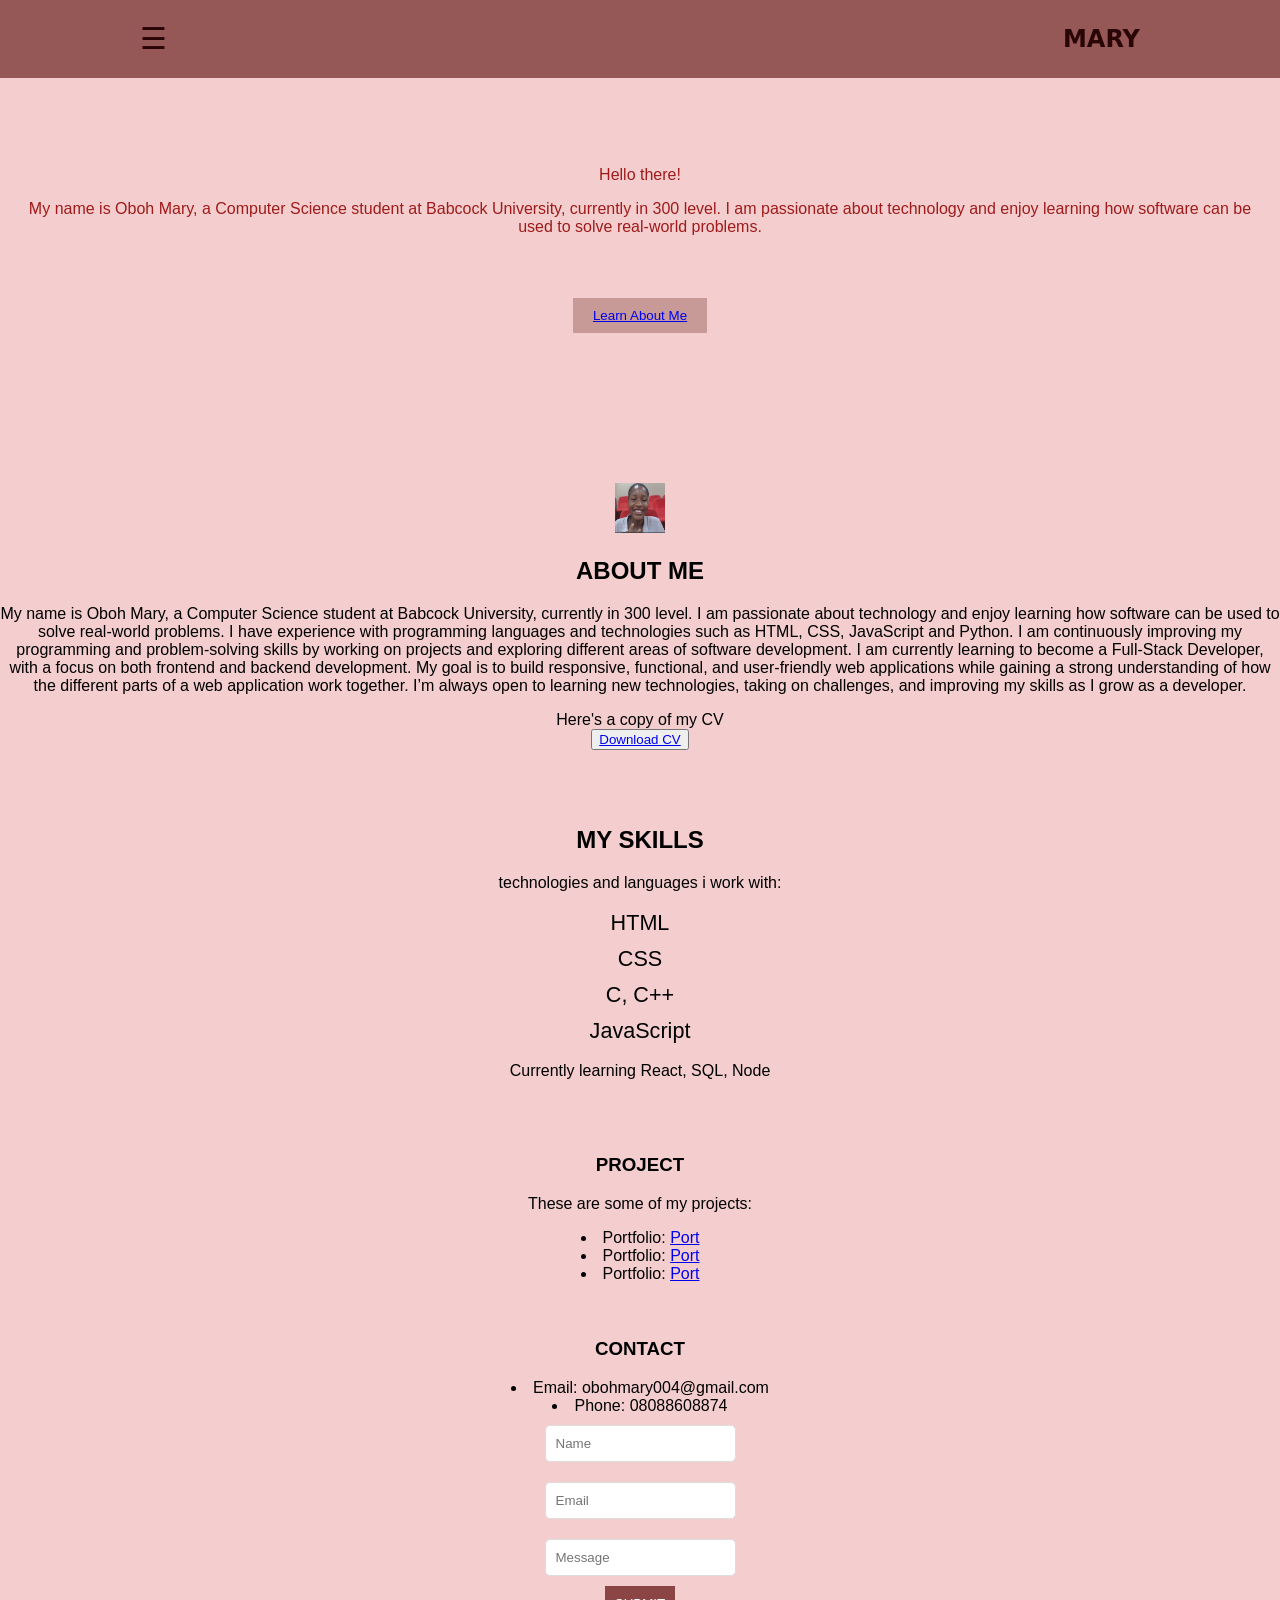
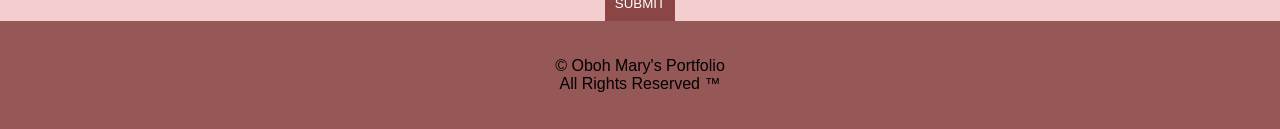
==== index.html @ b48085ac "Update index.html formspree link" ====
<!DOCTYPE html>
<html lang="en">
<head>
    <meta charset="UTF-8">
    <meta name="viewport" content="width=device-width, initial-scale=1.0">
    <title>Mary's Portfolio</title>
    <link rel="stylesheet" href="style.css">
</head>
<body>
    <!--navigation menu-->
    <header>
    <nav>
         <!-- Hamburger icon -->
        <div class="hamburger" onclick="toggleMenu()">
            ☰
        </div>
        <h1 class="logo">MARY</h1>
        <div id="menu" class="menu">
        <a href="#home">HOME</a>
        <a href="#about">ABOUT</a>
        <a href="#skills">SKILLS</a>
        <a href="#project">PROJECT</a>
        <a href="#contact">CONTACT</a>
        </div>
    </nav>
    
</header>
</body>
<body>
    <!--hero section-->
    <section id="home" class="hero">
            <p>Hello there!</p>
        <p>

My name is Oboh Mary, a Computer Science student at Babcock University, currently in 300 level. I am passionate about technology and enjoy learning how software can be used to solve real-world problems.
</p><br></br>
        <button><a href="#about" class="btn"> Learn About Me</a></button>
    </section>

        <!--About me section-->
        <section id="about">
            <img src="logo.png" alt="Mary's Picture" height="50px" width="50px">
        <h1>ABOUT ME </h1>
        <p>My name is Oboh Mary, a Computer Science student at Babcock University, currently in 300 level. I am passionate about technology and enjoy learning how software can be used to solve real-world problems.

I have experience with programming languages and technologies such as HTML, CSS, JavaScript and Python. I am continuously improving my programming and problem-solving skills by working on projects and exploring different areas of software development.

I am currently learning to become a Full-Stack Developer, with a focus on both frontend and backend development. My goal is to build responsive, functional, and user-friendly web applications while gaining a strong understanding of how the different parts of a web application work together.

I’m always open to learning new technologies, taking on challenges, and improving my skills as I grow as a developer.
</p>
<p>Here's a copy of my CV<br>
<button><a href="CV.docx">Download CV</a></button></p>
        </section>

    <!--skills section-->
    <section id="skills">
        <p><h2>MY SKILLS</h2></p>
        <p>technologies and languages i work with:</p>
    <ul>
        <li>HTML</li>
        <li>CSS</li>
        <li>C, C++</li>
        <li>JavaScript</li>
        </ul>
        <p>Currently learning React, SQL, Node</p>
    </section>

    <!--project section-->
    <section id="project">
        <h3>PROJECT</h3>
        <P>These are some of my projects:</P>
        <li>Portfolio: <a href="index.html">Port</a></li>
        <li>Portfolio: <a href="index.html">Port</a></li>
        <li>Portfolio: <a href="index.html">Port</a></li>
</section>
    <br>
    <br>


    <!--contact section-->
    <section id="contact">
        <h3>CONTACT</h3>
        <li>Email: obohmary004@gmail.com</li>
        <li>Phone: 08088608874</li>
           <form action="https://formspree.io/f/xwlkvzgk" method="POST">
            <input type="text" placeholder="Name" required><br>
           <input type="email" placeholder="Email" required><br>
           <input text-area="text" placeholder="Message" required><br>
          <button type="submit">SUBMIT</button>
        </form>
    </section>

    <!--footer section-->
    <section id="footer">
<footer>
    <p>&copy; Oboh Mary's Portfolio<br> All Rights Reserved &#8482;</br></p>
</footer>
    </section>

<script>
    function toggleMenu() {
    const menu = document.getElementById("menu");

    if (menu.style.display === "block") {
        menu.style.display = "none";
    } else {
        menu.style.display = "block";
    }
}
</script>
</body>
</html>
---- style.css ----
/* General Styles */
body {
    font-family:'Trebuchet MS', 'Lucida Sans Unicode', 'Lucida Grande', 'Lucida Sans', Arial, sans-serif;
    margin: 0;
    padding: 0;
    text-align: center;
    background-color: #f4cece;
}
/* phone style*/
@media screen and (max-width: 480px){
    body{
        font-size: 16px;
    }
    .container{
        flex-direction: column;
        width: 100%;
        padding: 10px;
    }
    .sidebar, .main-content{
        width: 100%;
    }
    .desktop-only-banner{
        display: none;
    }
    
}


/* Navigation Bar */
header {
    background: #965757;
    color: rgb(41, 5, 5);
    padding: 5px 0;
    position: fixed;
    width: 100%;
    top: 0;
    z-index: 1000;
    font-family: cursive;
}
nav {
    display: flex;
    justify-content: space-between;
    max-width: 1000px;
    margin: auto;
    align-items: center;
    padding: 0 20px;
}

.hamburger {
    font-size: 30px;
    cursor: pointer;
    width: fit-content;
}

.menu {
    display: none;
    position: absolute;
    top: 65px;
    left: 20px;
    background-color: white;
    border: 1px solid #ddd;
    width: 150px;
}

.menu a {
    display: block;
    padding: 12px;
    text-decoration: none;
    color: black;
}

.menu a:hover {
    background-color: #eee;
}
.logo {
    font-size: 24px;
    font-family:system-ui;
}


/* Hero Section */
.hero {
    color: rgb(159, 27, 27);
    padding: 150px 20px;
}

.hero h1 {
    font-size: 3em;
    font-style:oblique;
}
.hero button{
    background: #5a1e144a;
    padding: 10px 20px;
    margin-top: 10px;
    text-decoration:none;
    border: none;
}

/*about section*/
#about {

}

/*skills section*/
#skills {
   
    padding: 40px;
}

#skills ul {
    font-size:large;
    list-style: none;
    padding: 0;
}

#skills li {
    font-size: 1.2em;
    margin: 10px 0;
}
/*project section*/
#project{
    

}
/*contacts section*/
#contacts{
    padding: 40px;
}
.li{
    font-size: larger;
    font-style: oblique;
}
.form{
    display: flex;
    flex-direction: column;
    max-width: 400px;
    margin: auto;
}

form input, form textarea {
    padding: 10px;
    margin: 10px 0;
    border: 1px solid #ddd;
    border-radius: 5px;
}

form button {
    background: #8b4545;
    color: white;
    padding: 10px;
    border: none;
    cursor: pointer;
    transition: 0.3s;
}

form button:hover {
    background: #e65c00;
}

#footer{
    background: #965757;
    padding: 20px;
}
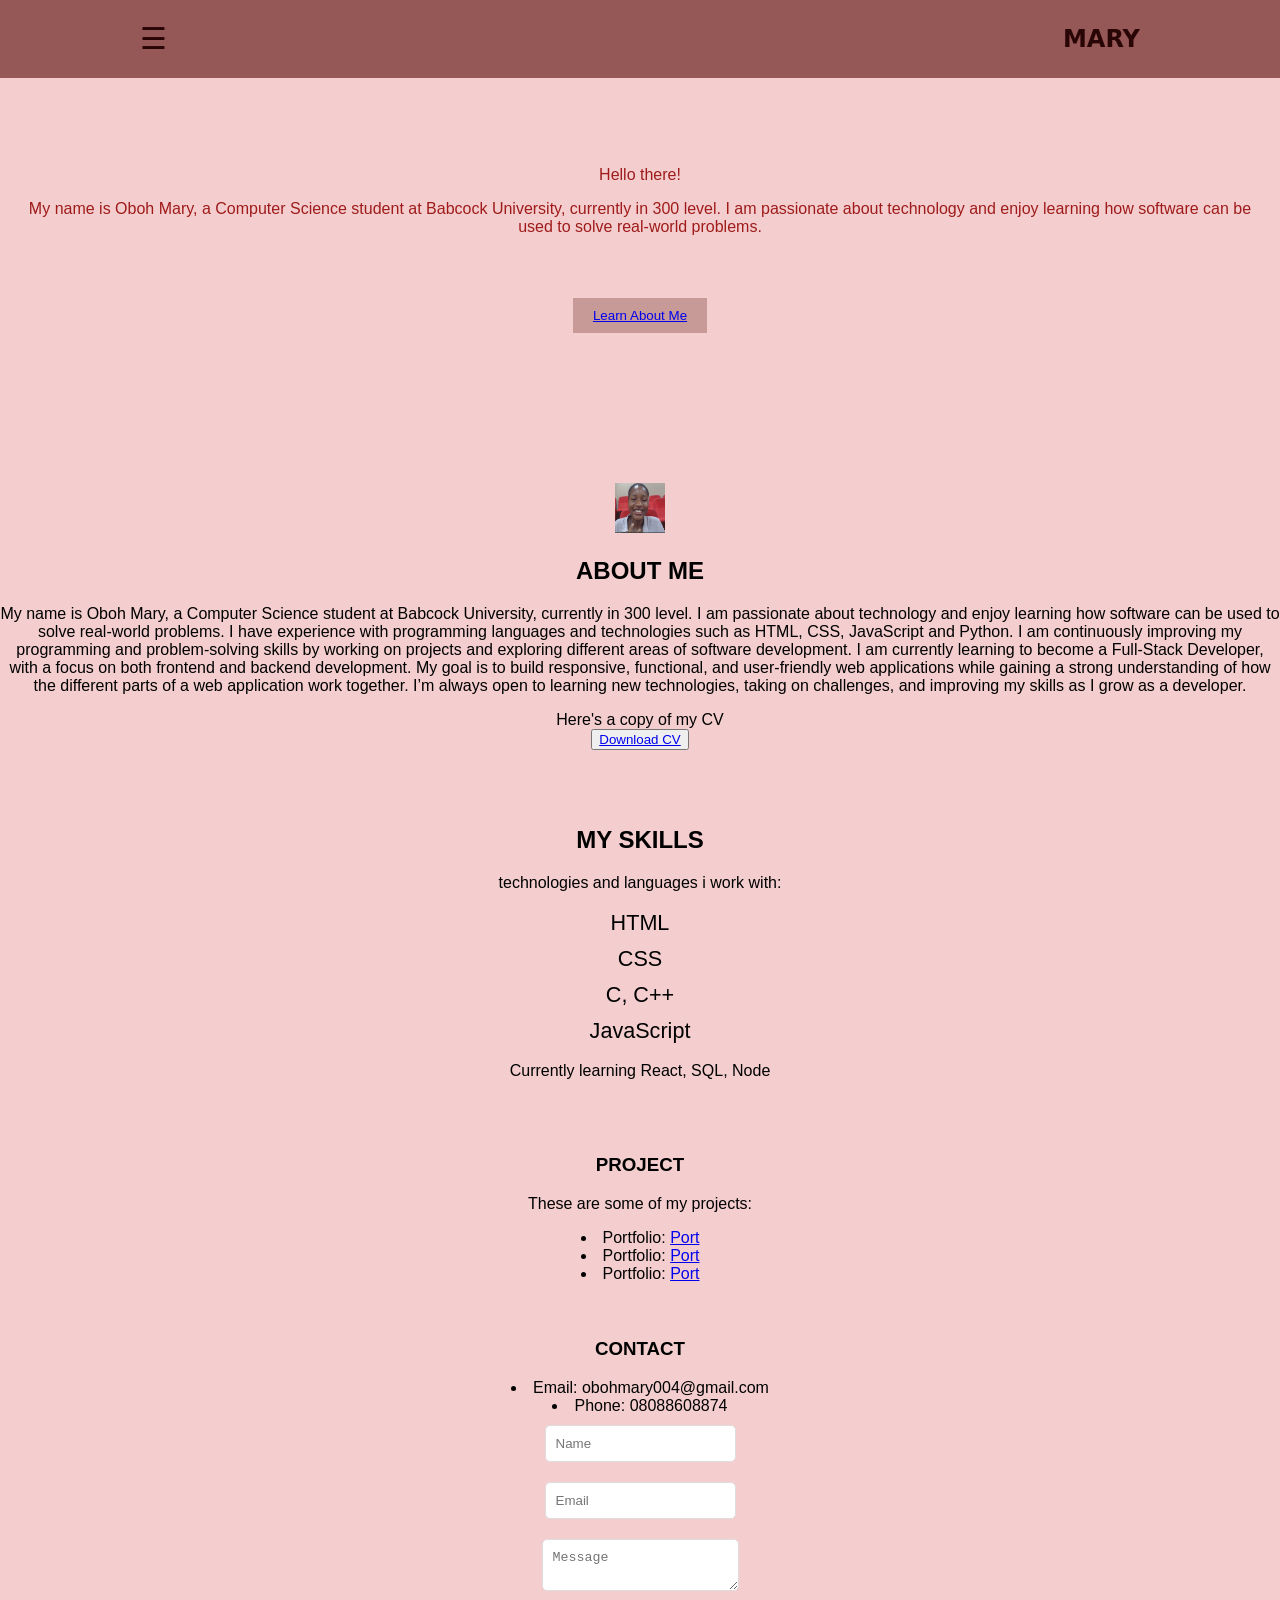
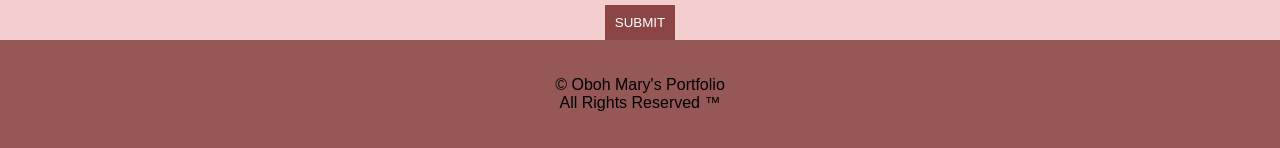
==== commit 87e6a401: "Update index.html" ====
--- a/index.html
+++ b/index.html
@@ -84,9 +84,9 @@
         <li>Email: obohmary004@gmail.com</li>
         <li>Phone: 08088608874</li>
            <form action="https://formspree.io/f/xwlkvzgk" method="POST">
-            <input type="text" placeholder="Name" required><br>
-           <input type="email" placeholder="Email" required><br>
-           <input text-area="text" placeholder="Message" required><br>
+            <input type="text" name="name" placeholder="Name" required><br>
+            <input type="email" name="email" placeholder="Email" required><br>
+            <textarea name="message" placeholder="Message" required></textarea><br>
           <button type="submit">SUBMIT</button>
         </form>
     </section>
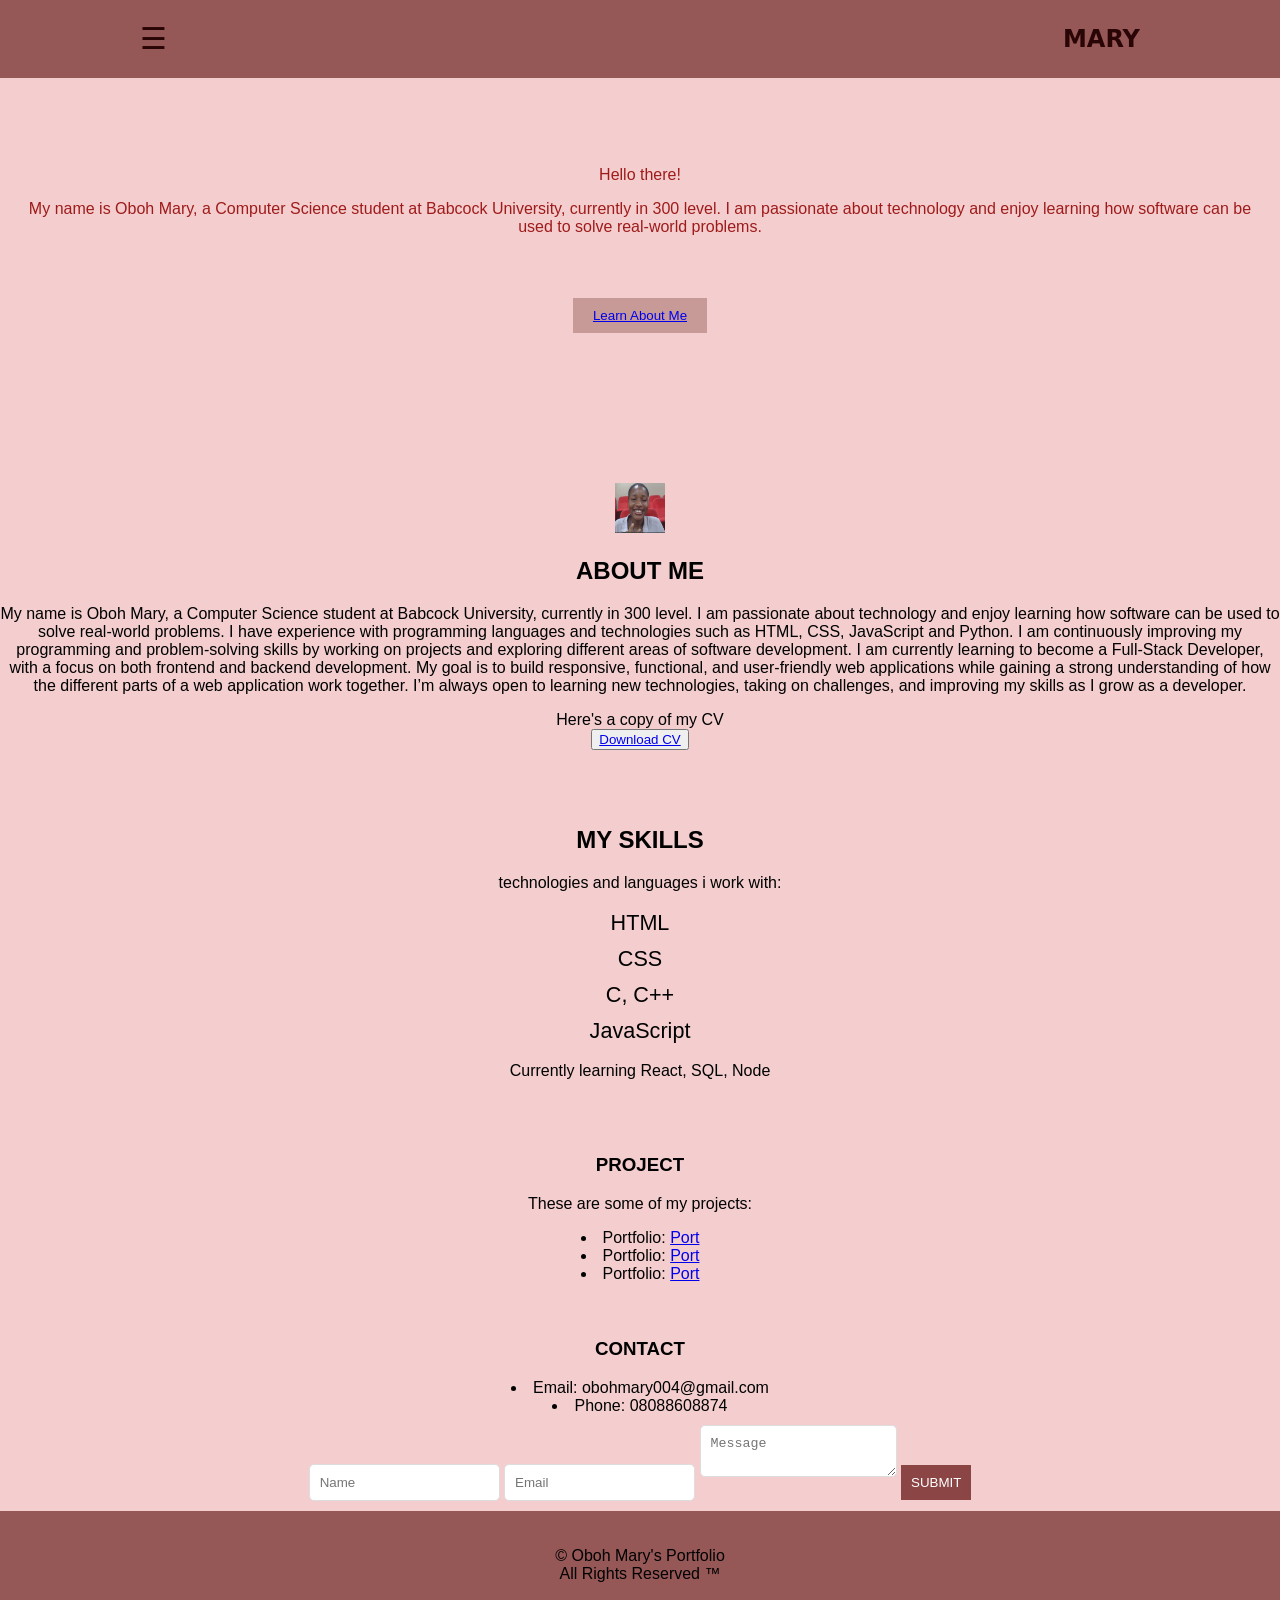
==== commit 69903df7: "Update index.html" ====
--- a/index.html
+++ b/index.html
@@ -83,12 +83,31 @@
         <h3>CONTACT</h3>
         <li>Email: obohmary004@gmail.com</li>
         <li>Phone: 08088608874</li>
-           <form action="https://formspree.io/f/xwlkvzgk" method="POST">
-            <input type="text" name="name" placeholder="Name" required><br>
-            <input type="email" name="email" placeholder="Email" required><br>
-            <textarea name="message" placeholder="Message" required></textarea><br>
-          <button type="submit">SUBMIT</button>
-        </form>
+        <form action="https://formspree.io/f/xwlkvzgk" method="POST">
+
+    <input 
+        type="text" 
+        name="name" 
+        placeholder="Name" 
+        required
+    >
+
+    <input 
+        type="email" 
+        name="email" 
+        placeholder="Email" 
+        required
+    >
+
+    <textarea 
+        name="message" 
+        placeholder="Message" 
+        required
+    ></textarea>
+
+    <button type="submit">SUBMIT</button>
+
+       </form>
     </section>
 
     <!--footer section-->
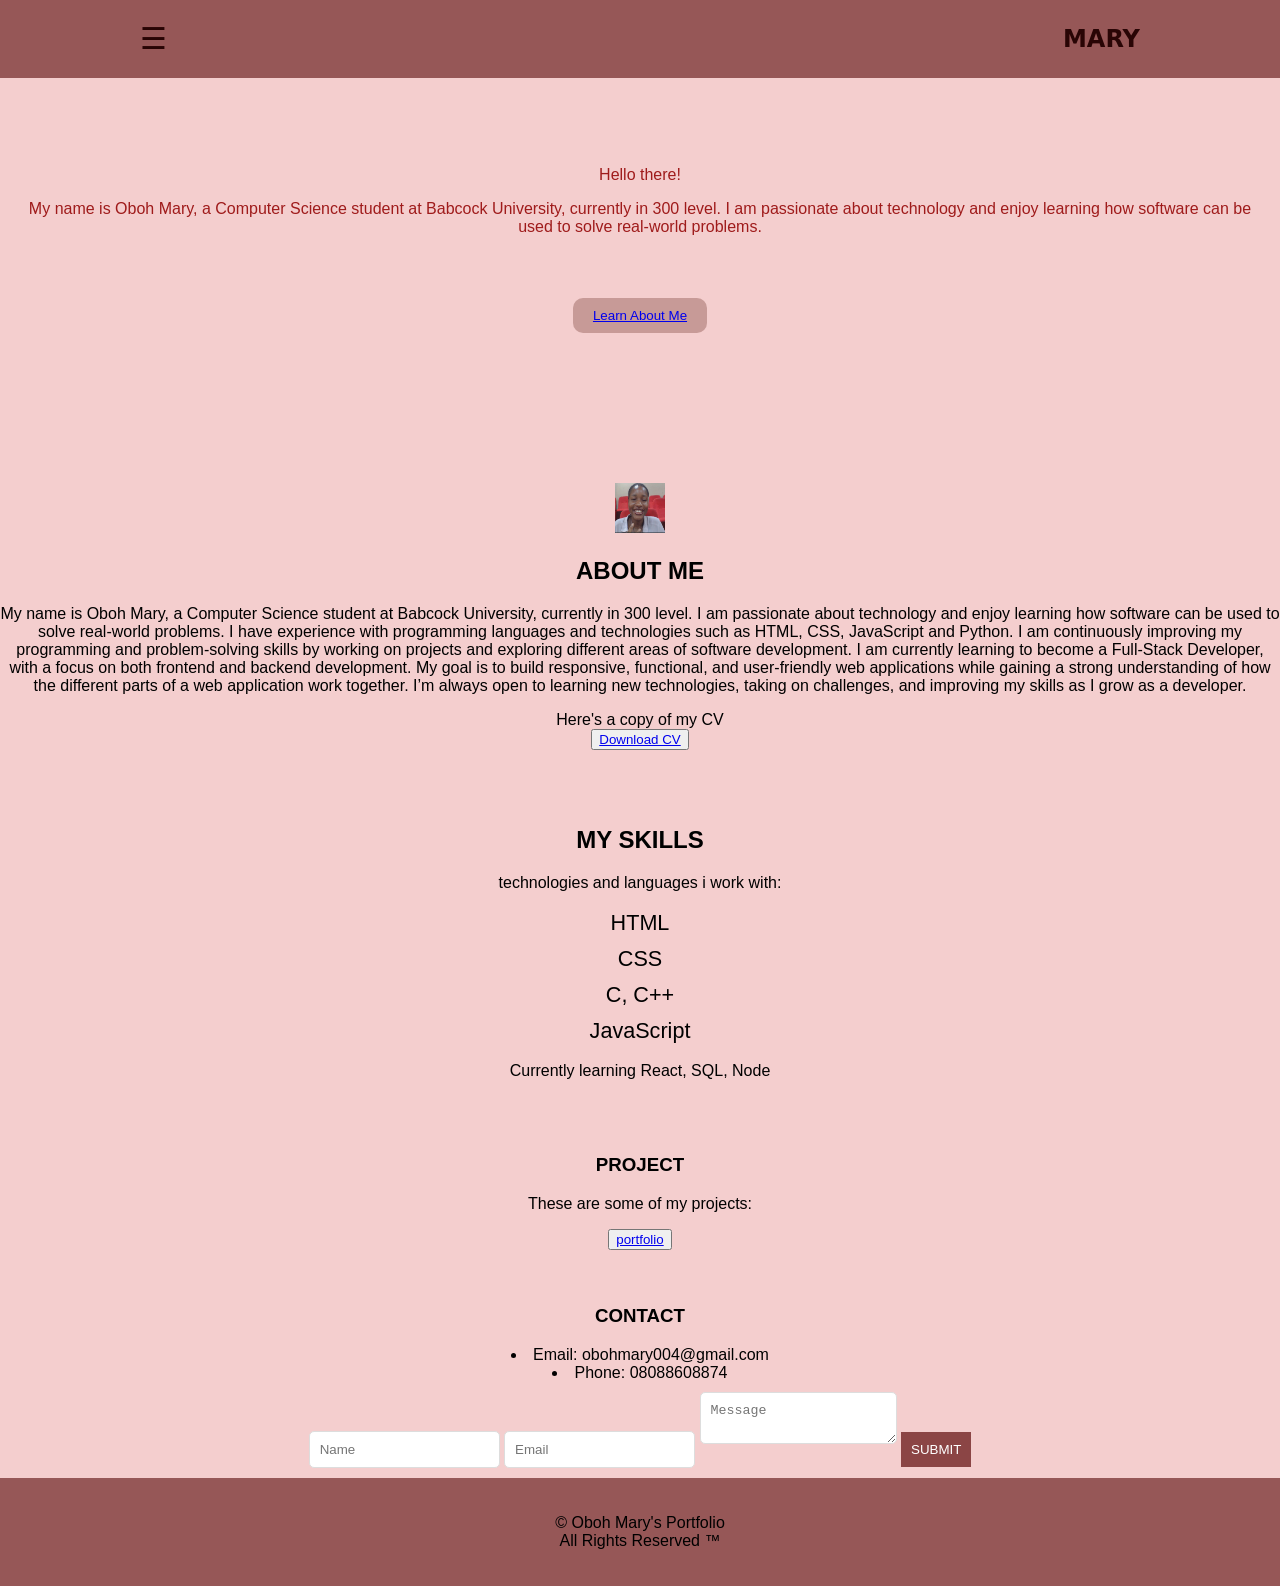
==== commit 3cd7ff13: "Update index.html changing projects to button" ====
--- a/index.html
+++ b/index.html
@@ -70,9 +70,7 @@
     <section id="project">
         <h3>PROJECT</h3>
         <P>These are some of my projects:</P>
-        <li>Portfolio: <a href="index.html">Port</a></li>
-        <li>Portfolio: <a href="index.html">Port</a></li>
-        <li>Portfolio: <a href="index.html">Port</a></li>
+       <button id="button"><a href="index.html">portfolio</a></button>
 </section>
     <br>
     <br>
--- a/style.css
+++ b/style.css
@@ -94,6 +94,8 @@
     margin-top: 10px;
     text-decoration:none;
     border: none;
+    border-radius: 10px;
+    display: inline-block
 }
 
 /*about section*/
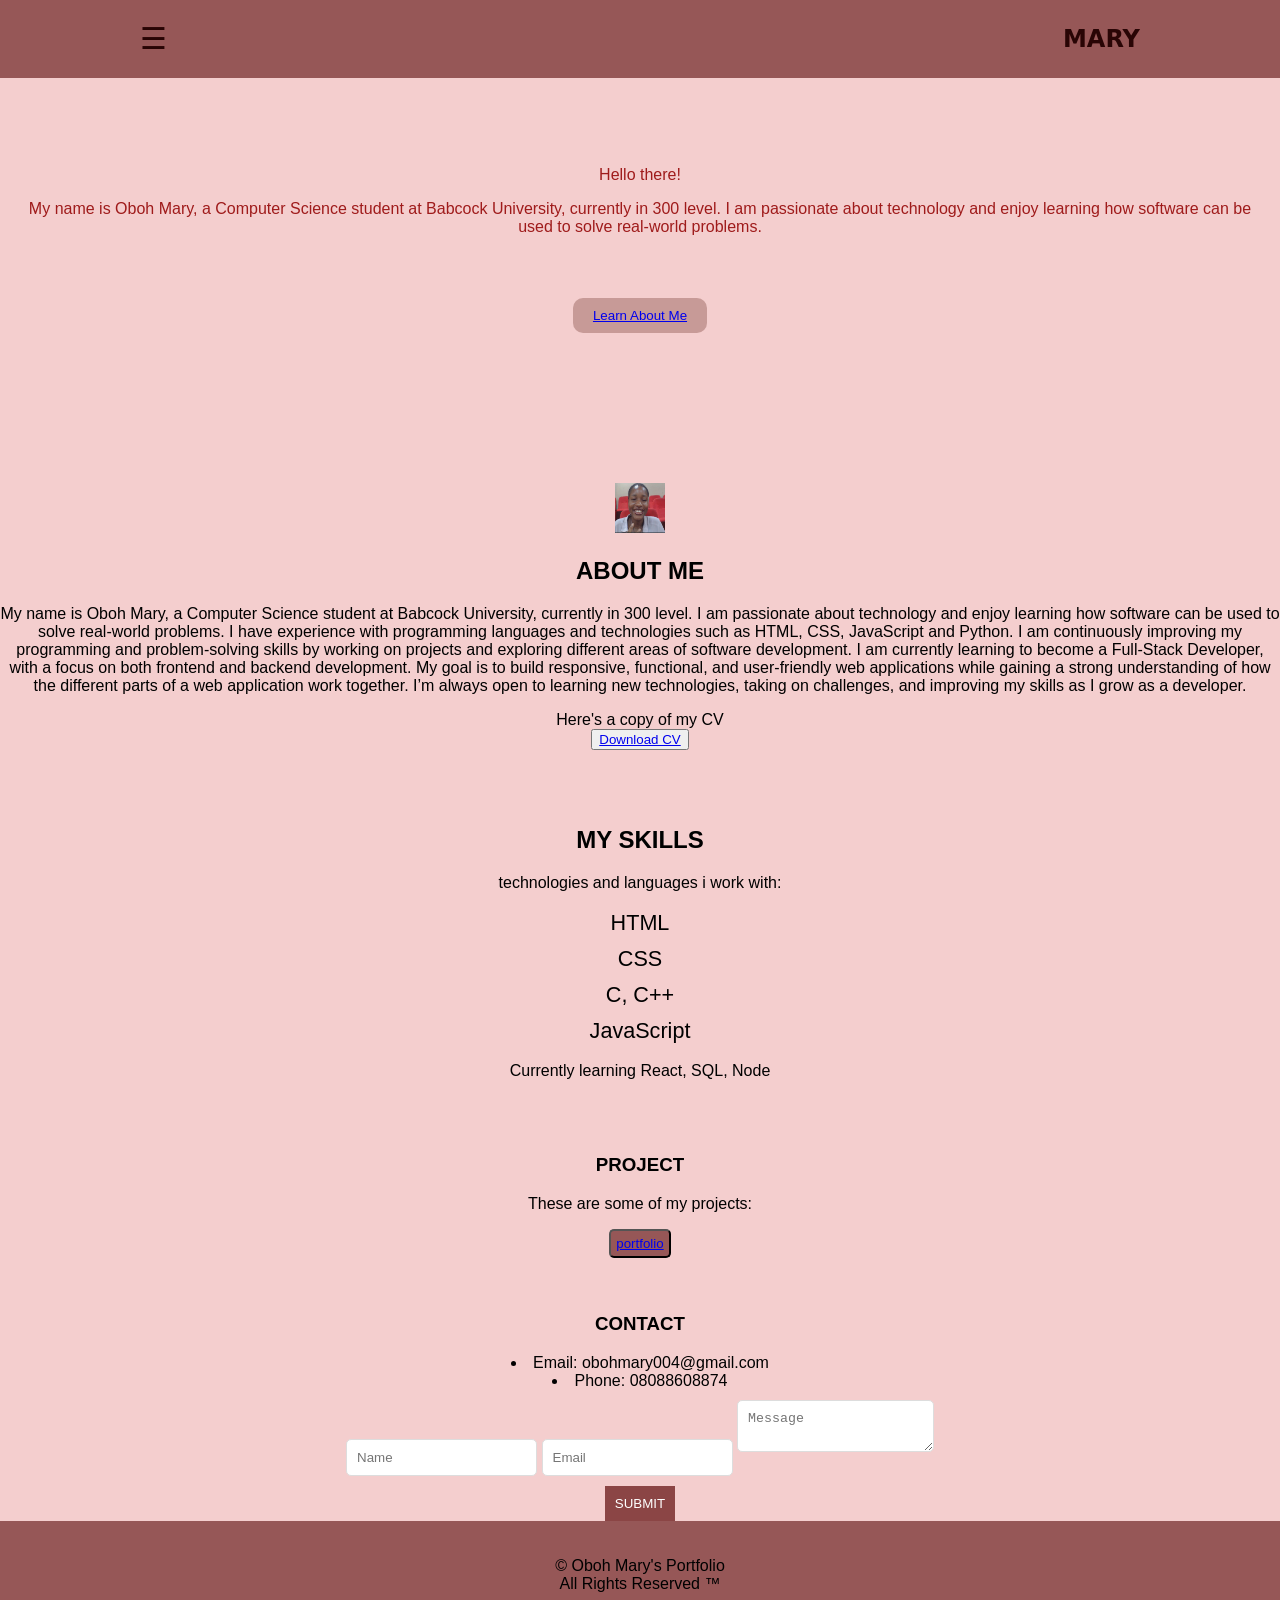
==== commit 28c43a88: "Update index.html" ====
--- a/index.html
+++ b/index.html
@@ -101,7 +101,7 @@
         name="message" 
         placeholder="Message" 
         required
-    ></textarea>
+    ></textarea><br>
 
     <button type="submit">SUBMIT</button>
 
--- a/style.css
+++ b/style.css
@@ -163,3 +163,9 @@
     background: #965757;
     padding: 20px;
 }
+#button{
+    padding: 5px;
+    color:rgb(41, 5, 5);
+    background-color:#965757;
+    border-radius:5px;
+}
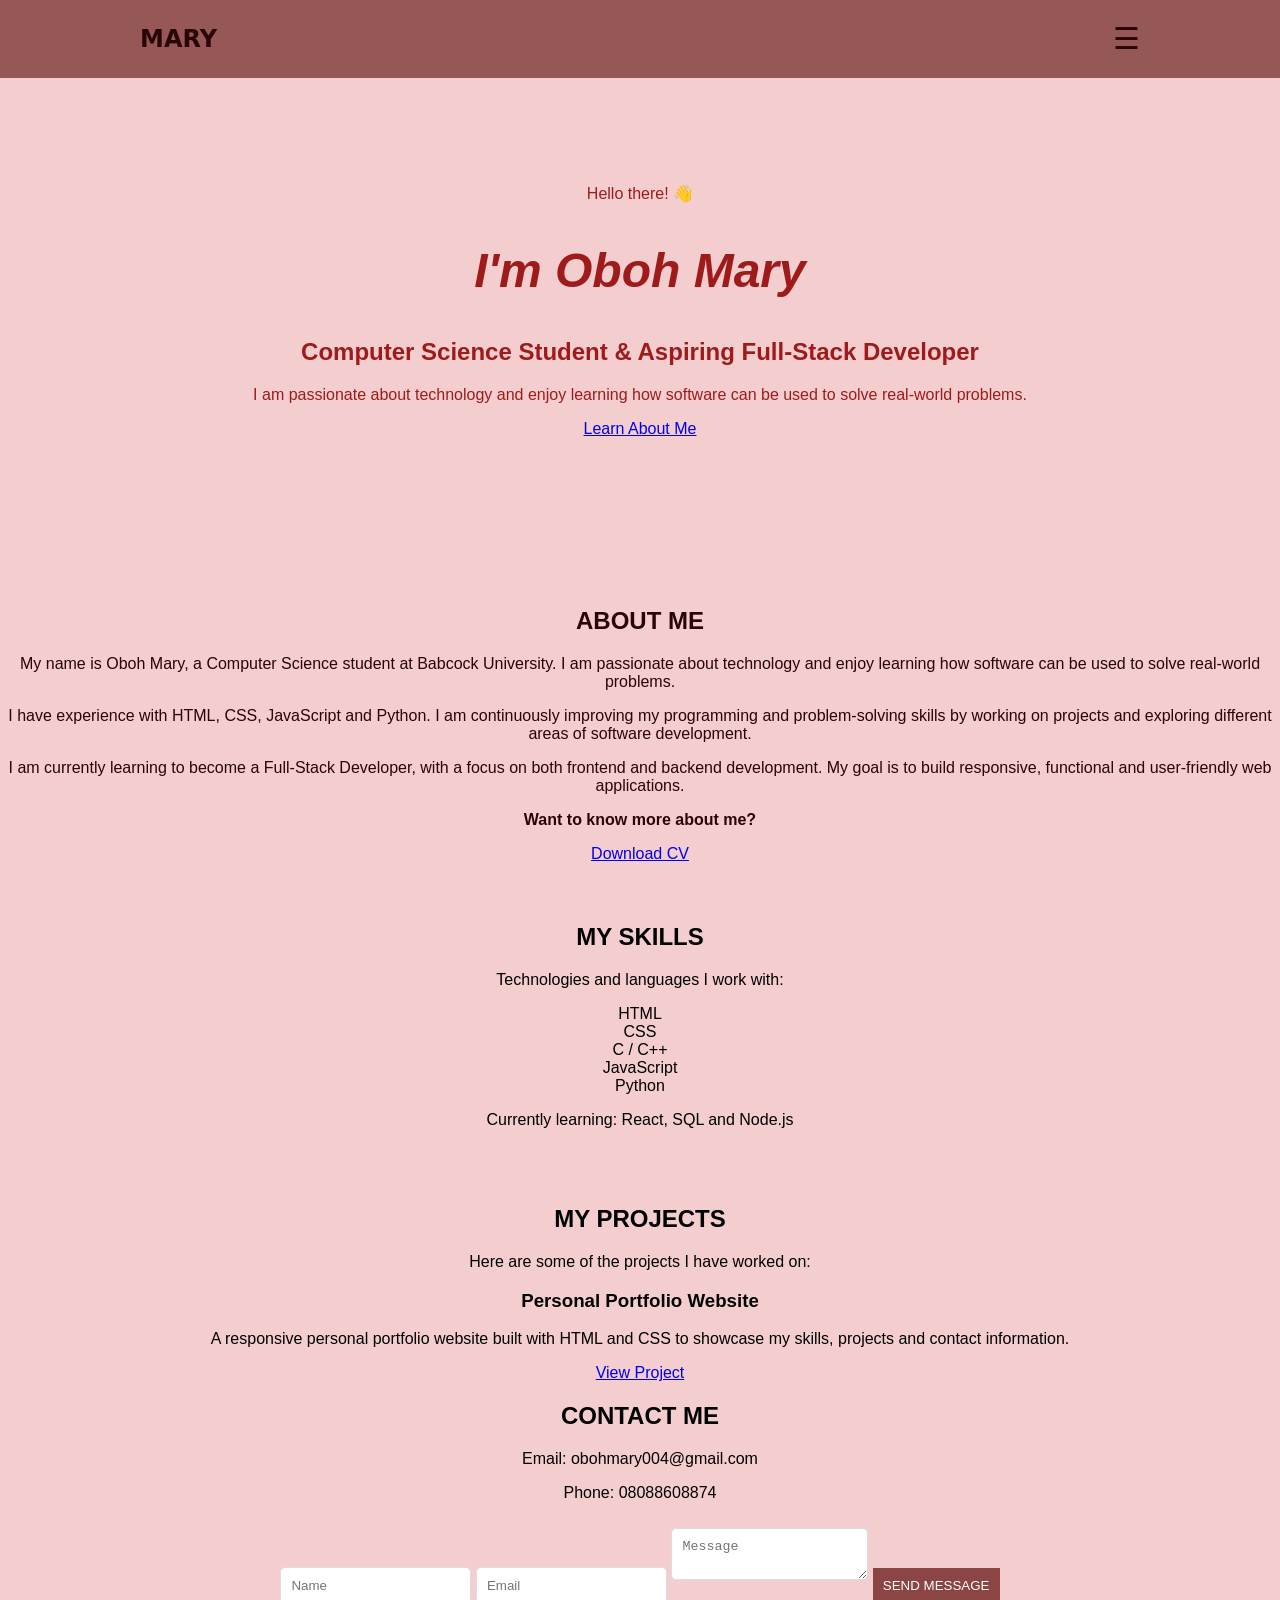
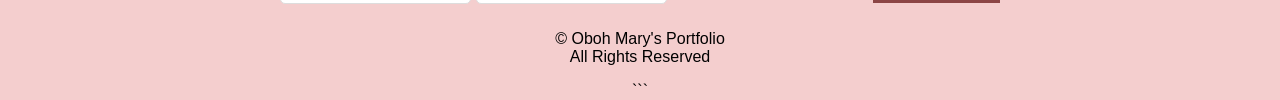
==== commit 1f4dc852: "Update index.html cleaner" ====
--- a/index.html
+++ b/index.html
@@ -1,130 +1,208 @@
+```html
 <!DOCTYPE html>
 <html lang="en">
+
 <head>
     <meta charset="UTF-8">
     <meta name="viewport" content="width=device-width, initial-scale=1.0">
     <title>Mary's Portfolio</title>
     <link rel="stylesheet" href="style.css">
 </head>
+
 <body>
-    <!--navigation menu-->
+
+    <!-- Navigation -->
     <header>
-    <nav>
-         <!-- Hamburger icon -->
-        <div class="hamburger" onclick="toggleMenu()">
-            ☰
+        <nav>
+
+            <h1 class="logo">MARY</h1>
+
+            <!-- Hamburger icon -->
+            <div class="hamburger" onclick="toggleMenu()">
+                ☰
+            </div>
+
+            <div id="menu" class="menu">
+                <a href="#home">HOME</a>
+                <a href="#about">ABOUT</a>
+                <a href="#skills">SKILLS</a>
+                <a href="#project">PROJECT</a>
+                <a href="#contact">CONTACT</a>
+            </div>
+
+        </nav>
+    </header>
+
+
+    <!-- Hero Section -->
+    <section id="home" class="hero">
+
+        <p class="hello">Hello there! 👋</p>
+
+        <h1>I'm Oboh Mary</h1>
+
+        <h2>Computer Science Student & Aspiring Full-Stack Developer</h2>
+
+        <p>
+            I am passionate about technology and enjoy learning how
+            software can be used to solve real-world problems.
+        </p>
+
+        <a href="#about" class="btn">Learn About Me</a>
+
+    </section>
+
+
+    <!-- About Section -->
+    <section id="about">
+
+        <h2>ABOUT ME</h2>
+
+        <p>
+            My name is Oboh Mary, a Computer Science student at
+            Babcock University. I am passionate about technology and
+            enjoy learning how software can be used to solve
+            real-world problems.
+        </p>
+
+        <p>
+            I have experience with HTML, CSS, JavaScript and Python.
+            I am continuously improving my programming and
+            problem-solving skills by working on projects and
+            exploring different areas of software development.
+        </p>
+
+        <p>
+            I am currently learning to become a Full-Stack Developer,
+            with a focus on both frontend and backend development.
+            My goal is to build responsive, functional and
+            user-friendly web applications.
+        </p>
+
+        <p>
+            <strong>Want to know more about me?</strong>
+        </p>
+
+        <a href="CV.docx" class="btn">Download CV</a>
+
+    </section>
+
+
+    <!-- Skills Section -->
+    <section id="skills">
+
+        <h2>MY SKILLS</h2>
+
+        <p>Technologies and languages I work with:</p>
+
+        <div class="skills-container">
+
+            <div class="skill-card">HTML</div>
+            <div class="skill-card">CSS</div>
+            <div class="skill-card">C / C++</div>
+            <div class="skill-card">JavaScript</div>
+            <div class="skill-card">Python</div>
+
         </div>
-        <h1 class="logo">MARY</h1>
-        <div id="menu" class="menu">
-        <a href="#home">HOME</a>
-        <a href="#about">ABOUT</a>
-        <a href="#skills">SKILLS</a>
-        <a href="#project">PROJECT</a>
-        <a href="#contact">CONTACT</a>
+
+        <p class="learning">
+            Currently learning: React, SQL and Node.js
+        </p>
+
+    </section>
+
+
+    <!-- Project Section -->
+    <section id="project">
+
+        <h2>MY PROJECTS</h2>
+
+        <p>Here are some of the projects I have worked on:</p>
+
+        <div class="project-card">
+
+            <h3>Personal Portfolio Website</h3>
+
+            <p>
+                A responsive personal portfolio website built with
+                HTML and CSS to showcase my skills, projects and
+                contact information.
+            </p>
+
+            <a href="index.html" class="btn">View Project</a>
+
         </div>
-    </nav>
-    
-</header>
+
+    </section>
+
+
+    <!-- Contact Section -->
+    <section id="contact">
+
+        <h2>CONTACT ME</h2>
+
+        <p>Email: obohmary004@gmail.com</p>
+        <p>Phone: 08088608874</p>
+
+        <form action="https://formspree.io/f/xwlkvzgk" method="POST">
+
+            <input
+                type="text"
+                name="name"
+                placeholder="Name"
+                required
+            >
+
+            <input
+                type="email"
+                name="email"
+                placeholder="Email"
+                required
+            >
+
+            <textarea
+                name="message"
+                placeholder="Message"
+                required
+            ></textarea>
+
+            <button type="submit">SEND MESSAGE</button>
+
+        </form>
+
+    </section>
+
+
+    <!-- Footer -->
+    <footer>
+
+        <p>
+            &copy; Oboh Mary's Portfolio
+            <br>
+            All Rights Reserved
+        </p>
+
+    </footer>
+
+
+    <!-- JavaScript -->
+    <script>
+
+        function toggleMenu() {
+
+            const menu = document.getElementById("menu");
+
+            if (menu.style.display === "block") {
+                menu.style.display = "none";
+            } else {
+                menu.style.display = "block";
+            }
+
+        }
+
+    </script>
+
 </body>
-<body>
-    <!--hero section-->
-    <section id="home" class="hero">
-            <p>Hello there!</p>
-        <p>
-
-My name is Oboh Mary, a Computer Science student at Babcock University, currently in 300 level. I am passionate about technology and enjoy learning how software can be used to solve real-world problems.
-</p><br></br>
-        <button><a href="#about" class="btn"> Learn About Me</a></button>
-    </section>
-
-        <!--About me section-->
-        <section id="about">
-            <img src="logo.png" alt="Mary's Picture" height="50px" width="50px">
-        <h1>ABOUT ME </h1>
-        <p>My name is Oboh Mary, a Computer Science student at Babcock University, currently in 300 level. I am passionate about technology and enjoy learning how software can be used to solve real-world problems.
-
-I have experience with programming languages and technologies such as HTML, CSS, JavaScript and Python. I am continuously improving my programming and problem-solving skills by working on projects and exploring different areas of software development.
-
-I am currently learning to become a Full-Stack Developer, with a focus on both frontend and backend development. My goal is to build responsive, functional, and user-friendly web applications while gaining a strong understanding of how the different parts of a web application work together.
-
-I’m always open to learning new technologies, taking on challenges, and improving my skills as I grow as a developer.
-</p>
-<p>Here's a copy of my CV<br>
-<button><a href="CV.docx">Download CV</a></button></p>
-        </section>
-
-    <!--skills section-->
-    <section id="skills">
-        <p><h2>MY SKILLS</h2></p>
-        <p>technologies and languages i work with:</p>
-    <ul>
-        <li>HTML</li>
-        <li>CSS</li>
-        <li>C, C++</li>
-        <li>JavaScript</li>
-        </ul>
-        <p>Currently learning React, SQL, Node</p>
-    </section>
-
-    <!--project section-->
-    <section id="project">
-        <h3>PROJECT</h3>
-        <P>These are some of my projects:</P>
-       <button id="button"><a href="index.html">portfolio</a></button>
-</section>
-    <br>
-    <br>
-
-
-    <!--contact section-->
-    <section id="contact">
-        <h3>CONTACT</h3>
-        <li>Email: obohmary004@gmail.com</li>
-        <li>Phone: 08088608874</li>
-        <form action="https://formspree.io/f/xwlkvzgk" method="POST">
-
-    <input 
-        type="text" 
-        name="name" 
-        placeholder="Name" 
-        required
-    >
-
-    <input 
-        type="email" 
-        name="email" 
-        placeholder="Email" 
-        required
-    >
-
-    <textarea 
-        name="message" 
-        placeholder="Message" 
-        required
-    ></textarea><br>
-
-    <button type="submit">SUBMIT</button>
-
-       </form>
-    </section>
-
-    <!--footer section-->
-    <section id="footer">
-<footer>
-    <p>&copy; Oboh Mary's Portfolio<br> All Rights Reserved &#8482;</br></p>
-</footer>
-    </section>
-
-<script>
-    function toggleMenu() {
-    const menu = document.getElementById("menu");
-
-    if (menu.style.display === "block") {
-        menu.style.display = "none";
-    } else {
-        menu.style.display = "block";
-    }
-}
-</script>
-</body>
+
 </html>
+```
--- a/style.css
+++ b/style.css
@@ -100,6 +100,7 @@
 
 /*about section*/
 #about {
+    color:rgb(41, 5, 5);
 
 }
 
@@ -121,7 +122,13 @@
 }
 /*project section*/
 #project{
-    
+    #button{
+    padding: 5px;
+    color:rgb(41, 5, 5);
+    background-color:#965757;
+    border-radius:5px;
+    text-decoration:none;
+}
 
 }
 /*contacts section*/
@@ -163,9 +170,3 @@
     background: #965757;
     padding: 20px;
 }
-#button{
-    padding: 5px;
-    color:rgb(41, 5, 5);
-    background-color:#965757;
-    border-radius:5px;
-}
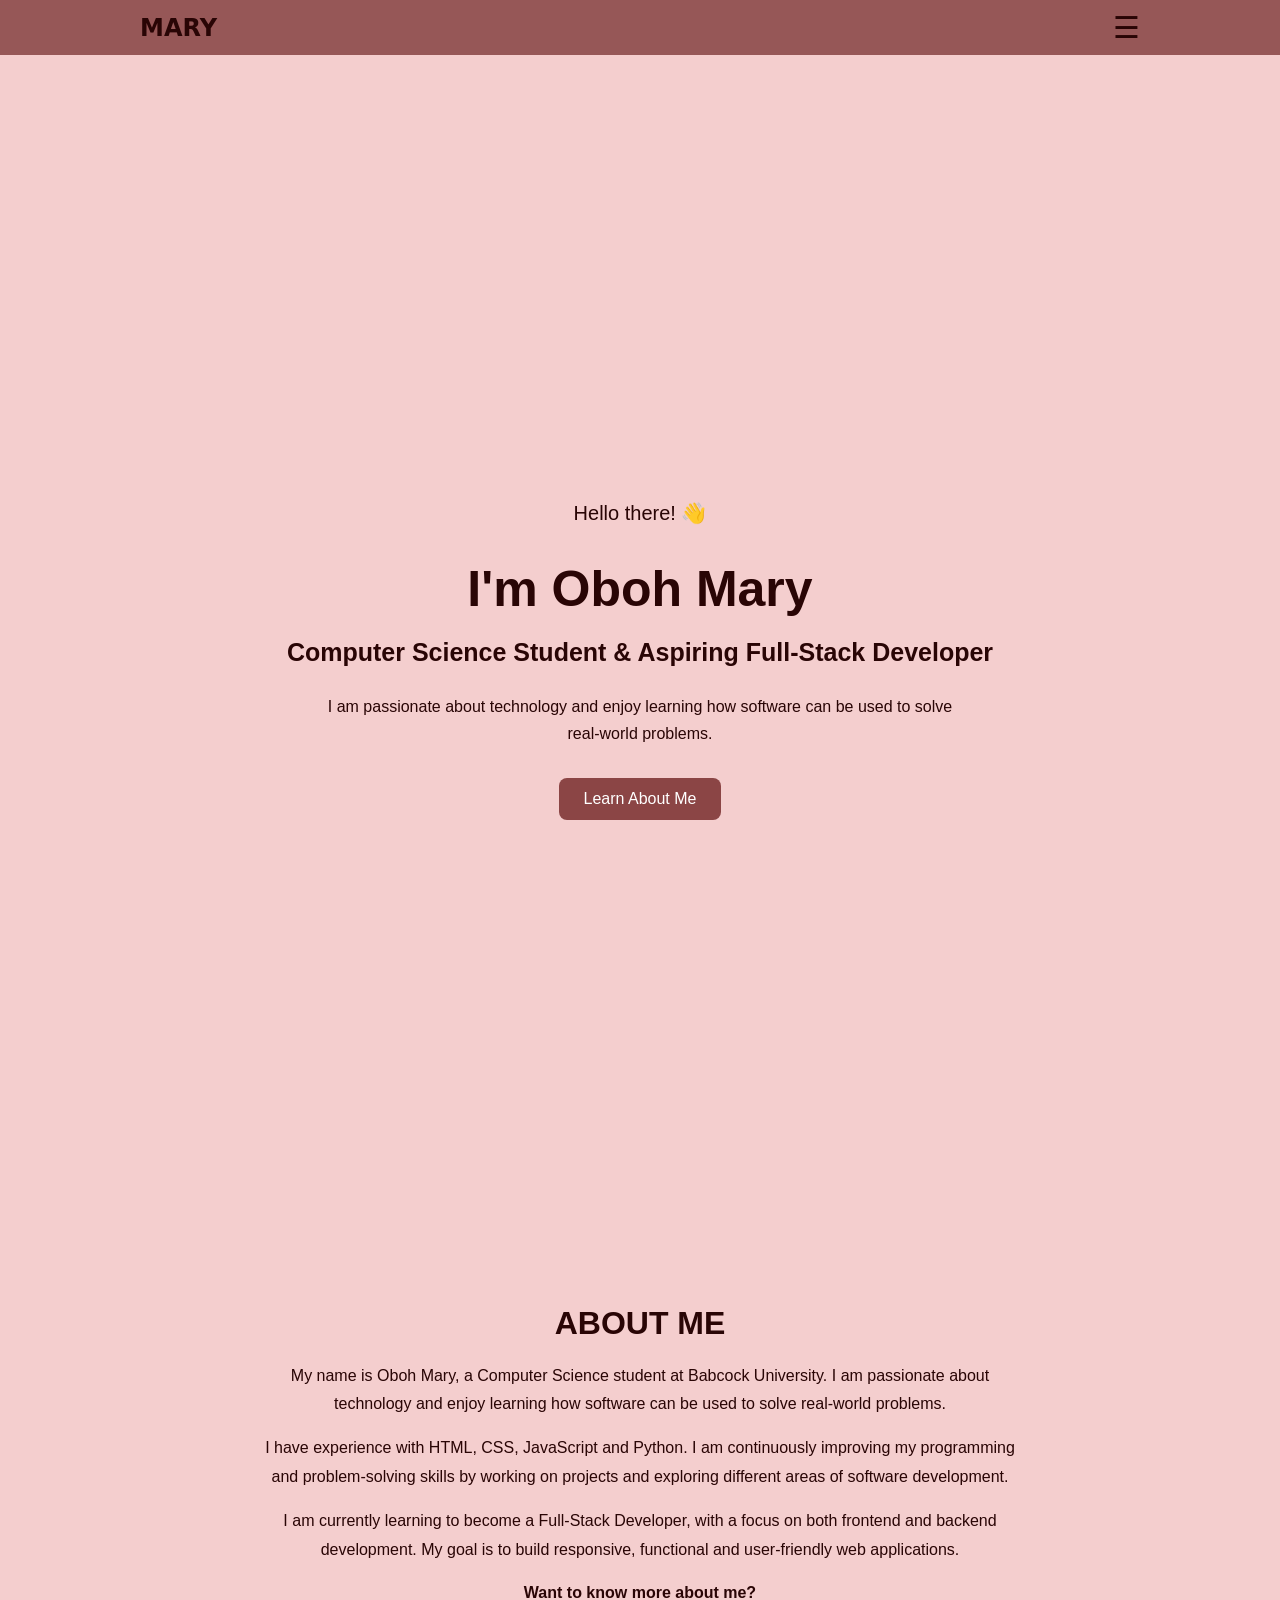
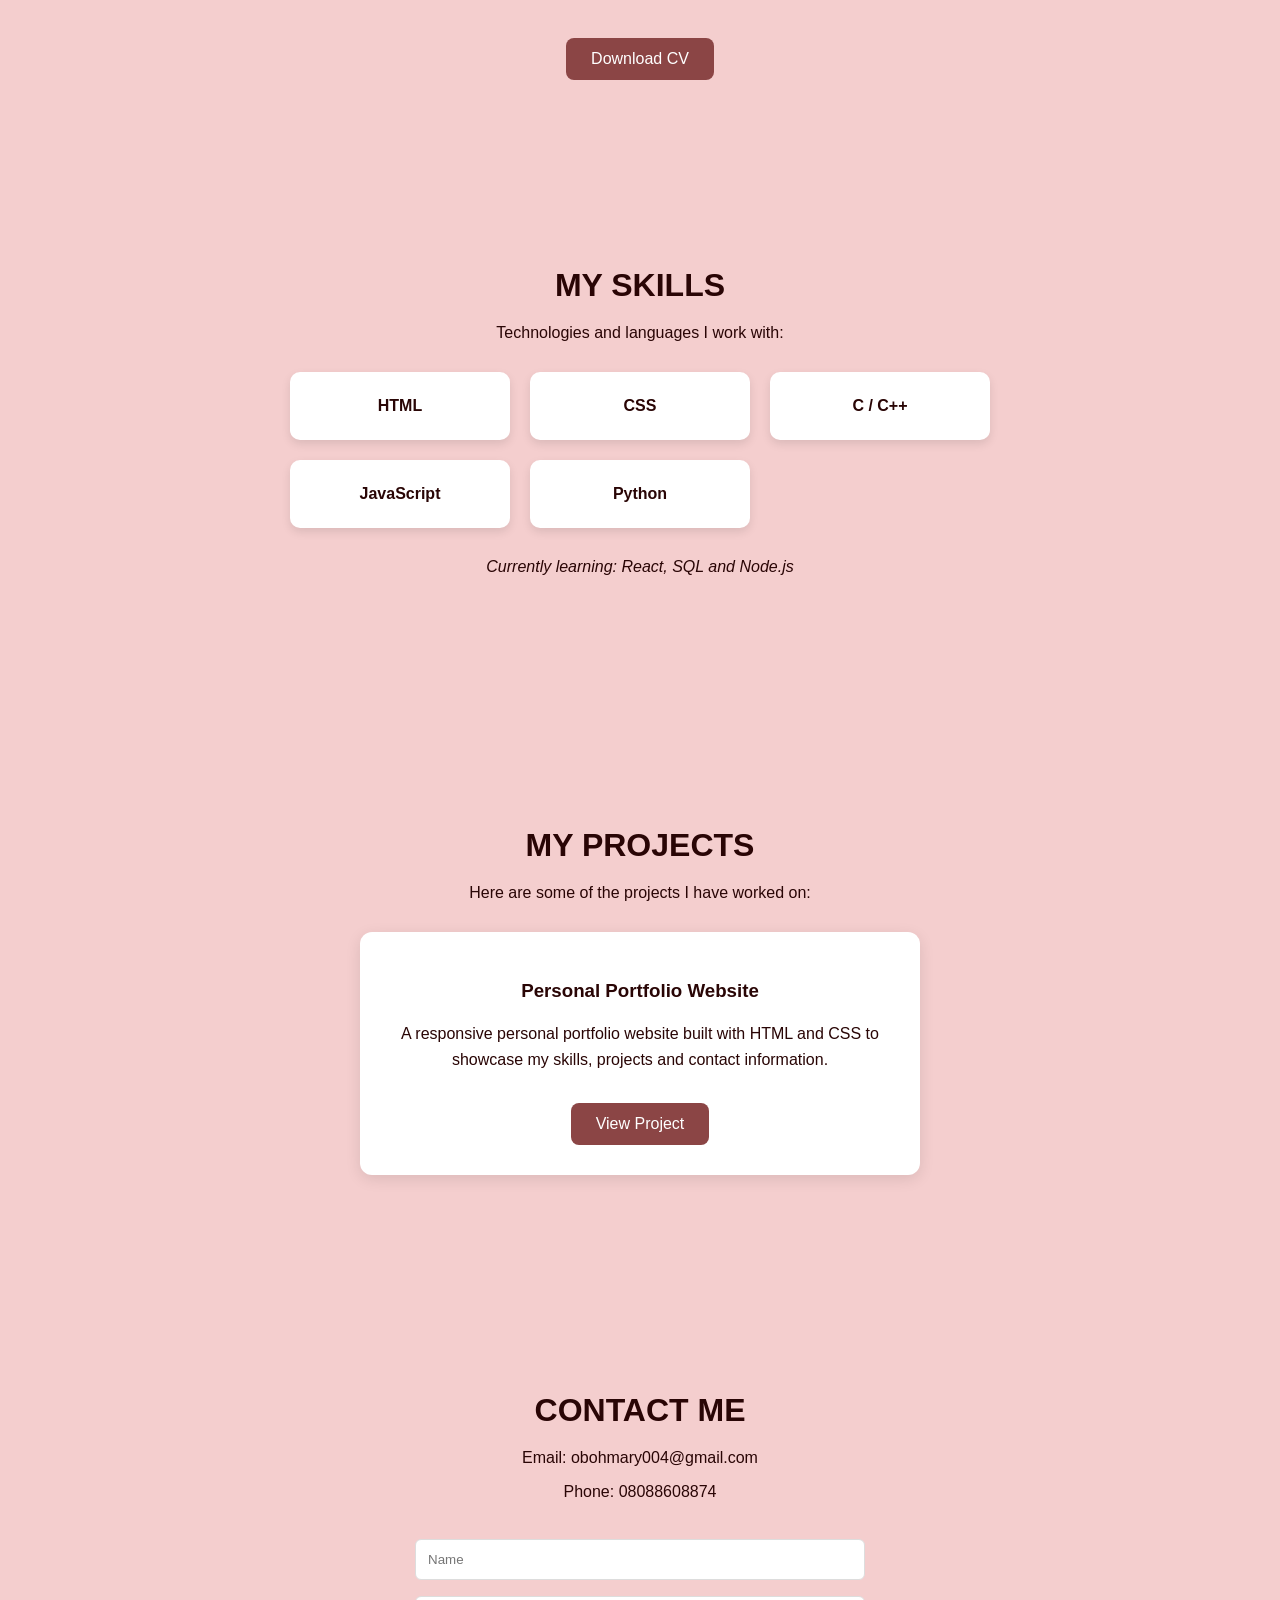
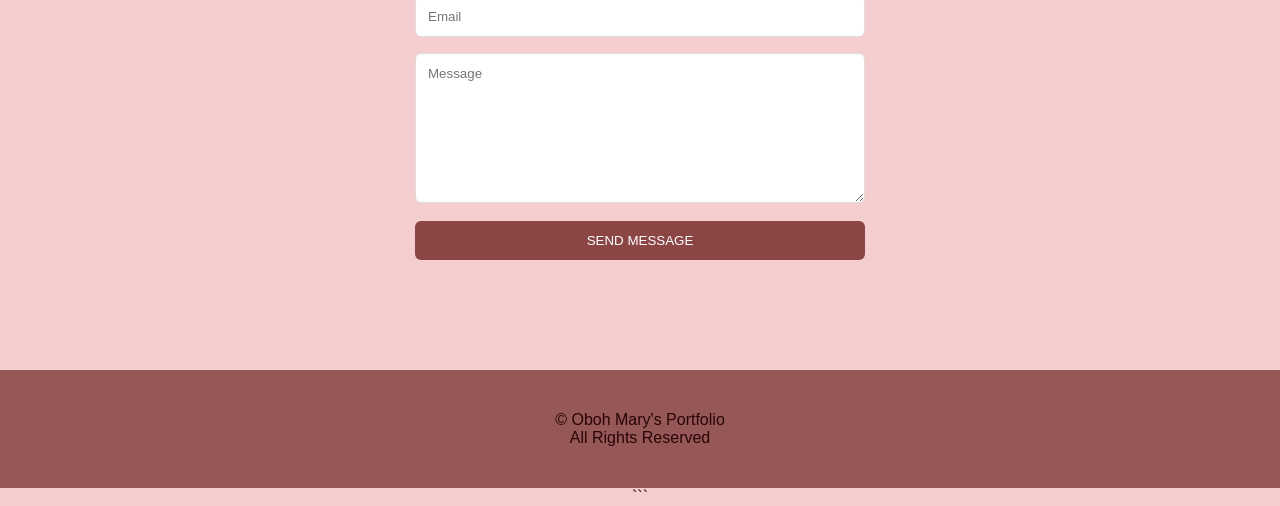
==== commit a1114589: "Fix CV link and improve HTML structure Updated the CV download link and fixed HTML formatting." ====
--- a/index.html
+++ b/index.html
@@ -83,7 +83,7 @@
             <strong>Want to know more about me?</strong>
         </p>
 
-        <a href="CV.docx" class="btn">Download CV</a>
+        <a href="CV 1.docx" class="btn">Download CV</a>
 
     </section>
 
--- a/style.css
+++ b/style.css
@@ -1,55 +1,54 @@
-/* General Styles */
+```css
+/* =========================
+   GENERAL STYLES
+========================= */
+
+* {
+    box-sizing: border-box;
+    scroll-behavior: smooth;
+}
+
 body {
-    font-family:'Trebuchet MS', 'Lucida Sans Unicode', 'Lucida Grande', 'Lucida Sans', Arial, sans-serif;
+    font-family: 'Trebuchet MS', Arial, sans-serif;
     margin: 0;
     padding: 0;
     text-align: center;
     background-color: #f4cece;
-}
-/* phone style*/
-@media screen and (max-width: 480px){
-    body{
-        font-size: 16px;
-    }
-    .container{
-        flex-direction: column;
-        width: 100%;
-        padding: 10px;
-    }
-    .sidebar, .main-content{
-        width: 100%;
-    }
-    .desktop-only-banner{
-        display: none;
-    }
-    
-}
-
-
-/* Navigation Bar */
+    color: #290505;
+}
+
+
+/* =========================
+   NAVIGATION
+========================= */
+
 header {
-    background: #965757;
-    color: rgb(41, 5, 5);
-    padding: 5px 0;
+    background-color: #965757;
     position: fixed;
     width: 100%;
     top: 0;
     z-index: 1000;
-    font-family: cursive;
-}
+    padding: 10px 0;
+}
+
 nav {
     display: flex;
     justify-content: space-between;
+    align-items: center;
     max-width: 1000px;
     margin: auto;
-    align-items: center;
     padding: 0 20px;
+}
+
+.logo {
+    font-family: system-ui;
+    font-size: 24px;
+    margin: 0;
 }
 
 .hamburger {
     font-size: 30px;
     cursor: pointer;
-    width: fit-content;
 }
 
 .menu {
@@ -58,115 +57,230 @@
     top: 65px;
     left: 20px;
     background-color: white;
-    border: 1px solid #ddd;
-    width: 150px;
+    border-radius: 8px;
+    width: 160px;
+    box-shadow: 0 5px 15px rgba(0,0,0,0.2);
 }
 
 .menu a {
     display: block;
     padding: 12px;
     text-decoration: none;
-    color: black;
+    color: #290505;
 }
 
 .menu a:hover {
-    background-color: #eee;
-}
-.logo {
-    font-size: 24px;
-    font-family:system-ui;
-}
-
-
-/* Hero Section */
+    background-color: #f4cece;
+}
+
+
+/* =========================
+   HERO
+========================= */
+
 .hero {
-    color: rgb(159, 27, 27);
-    padding: 150px 20px;
-}
-
-.hero h1 {
-    font-size: 3em;
-    font-style:oblique;
-}
-.hero button{
-    background: #5a1e144a;
-    padding: 10px 20px;
-    margin-top: 10px;
-    text-decoration:none;
-    border: none;
-    border-radius: 10px;
-    display: inline-block
-}
-
-/*about section*/
-#about {
-    color:rgb(41, 5, 5);
-
-}
-
-/*skills section*/
-#skills {
-   
-    padding: 40px;
-}
-
-#skills ul {
-    font-size:large;
-    list-style: none;
-    padding: 0;
-}
-
-#skills li {
-    font-size: 1.2em;
-    margin: 10px 0;
-}
-/*project section*/
-#project{
-    #button{
-    padding: 5px;
-    color:rgb(41, 5, 5);
-    background-color:#965757;
-    border-radius:5px;
-    text-decoration:none;
-}
-
-}
-/*contacts section*/
-#contacts{
-    padding: 40px;
-}
-.li{
-    font-size: larger;
-    font-style: oblique;
-}
-.form{
+    min-height: 100vh;
+    padding: 180px 20px 100px;
     display: flex;
     flex-direction: column;
-    max-width: 400px;
-    margin: auto;
-}
-
-form input, form textarea {
-    padding: 10px;
+    justify-content: center;
+    align-items: center;
+}
+
+.hello {
+    font-size: 20px;
+}
+
+.hero h1 {
+    font-size: 50px;
     margin: 10px 0;
+}
+
+.hero h2 {
+    font-size: 25px;
+    margin: 10px 0;
+}
+
+.hero p {
+    max-width: 650px;
+    line-height: 1.7;
+}
+
+
+/* =========================
+   BUTTON
+========================= */
+
+.btn {
+    display: inline-block;
+    background-color: #8b4545;
+    color: white;
+    padding: 12px 25px;
+    border-radius: 8px;
+    text-decoration: none;
+    margin-top: 15px;
+    transition: 0.3s;
+}
+
+.btn:hover {
+    background-color: #5a1e14;
+    transform: translateY(-3px);
+}
+
+
+/* =========================
+   SECTIONS
+========================= */
+
+section {
+    padding: 80px 20px;
+    min-height: 400px;
+}
+
+section h2 {
+    font-size: 32px;
+    margin-bottom: 20px;
+}
+
+#about p {
+    max-width: 750px;
+    margin: 15px auto;
+    line-height: 1.8;
+}
+
+
+/* =========================
+   SKILLS
+========================= */
+
+.skills-container {
+    max-width: 700px;
+    margin: 30px auto;
+    display: grid;
+    grid-template-columns: repeat(3, 1fr);
+    gap: 20px;
+}
+
+.skill-card {
+    background-color: white;
+    padding: 25px;
+    border-radius: 10px;
+    font-weight: bold;
+    box-shadow: 0 4px 10px rgba(0,0,0,0.1);
+    transition: 0.3s;
+}
+
+.skill-card:hover {
+    transform: translateY(-5px);
+}
+
+.learning {
+    font-style: italic;
+}
+
+
+/* =========================
+   PROJECT
+========================= */
+
+.project-card {
+    background-color: white;
+    max-width: 500px;
+    margin: 30px auto;
+    padding: 30px;
+    border-radius: 12px;
+    box-shadow: 0 4px 15px rgba(0,0,0,0.1);
+}
+
+.project-card p {
+    line-height: 1.6;
+}
+
+
+/* =========================
+   CONTACT
+========================= */
+
+#contact {
+    padding: 80px 20px;
+}
+
+form {
+    display: flex;
+    flex-direction: column;
+    max-width: 450px;
+    margin: 30px auto;
+}
+
+form input,
+form textarea {
+    padding: 12px;
+    margin: 8px 0;
     border: 1px solid #ddd;
-    border-radius: 5px;
+    border-radius: 6px;
+    font-family: inherit;
+}
+
+form textarea {
+    min-height: 150px;
+    resize: vertical;
 }
 
 form button {
-    background: #8b4545;
+    background-color: #8b4545;
     color: white;
-    padding: 10px;
+    padding: 12px;
     border: none;
+    border-radius: 6px;
     cursor: pointer;
+    margin-top: 10px;
     transition: 0.3s;
 }
 
 form button:hover {
-    background: #e65c00;
-}
-
-#footer{
-    background: #965757;
-    padding: 20px;
-}
+    background-color: #5a1e14;
+}
+
+
+/* =========================
+   FOOTER
+========================= */
+
+footer {
+    background-color: #965757;
+    padding: 25px;
+}
+
+
+/* =========================
+   MOBILE
+========================= */
+
+@media screen and (max-width: 600px) {
+
+    .hero h1 {
+        font-size: 38px;
+    }
+
+    .hero h2 {
+        font-size: 20px;
+    }
+
+    .skills-container {
+        grid-template-columns: repeat(2, 1fr);
+    }
+
+    section {
+        padding: 70px 15px;
+    }
+
+}
+
+@media screen and (max-width: 400px) {
+
+    .skills-container {
+        grid-template-columns: 1fr;
+    }
+
+}
+```
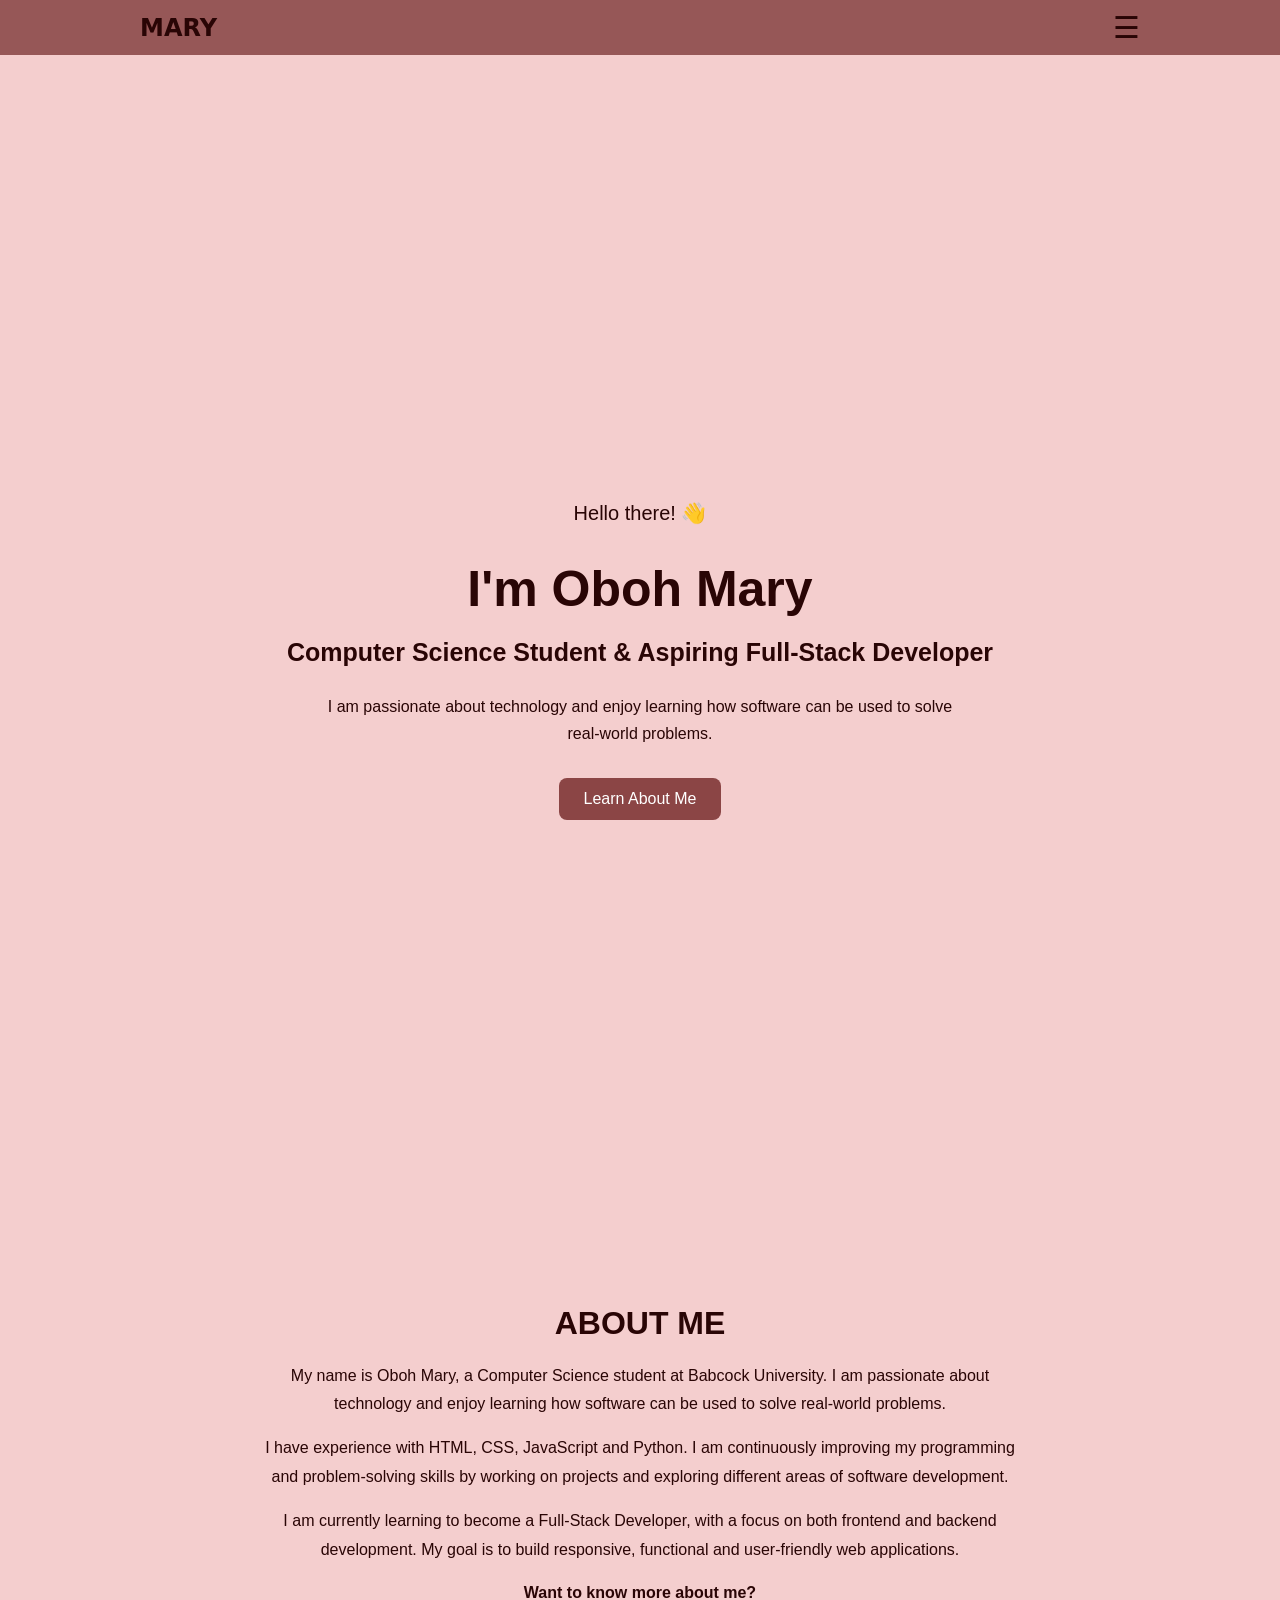
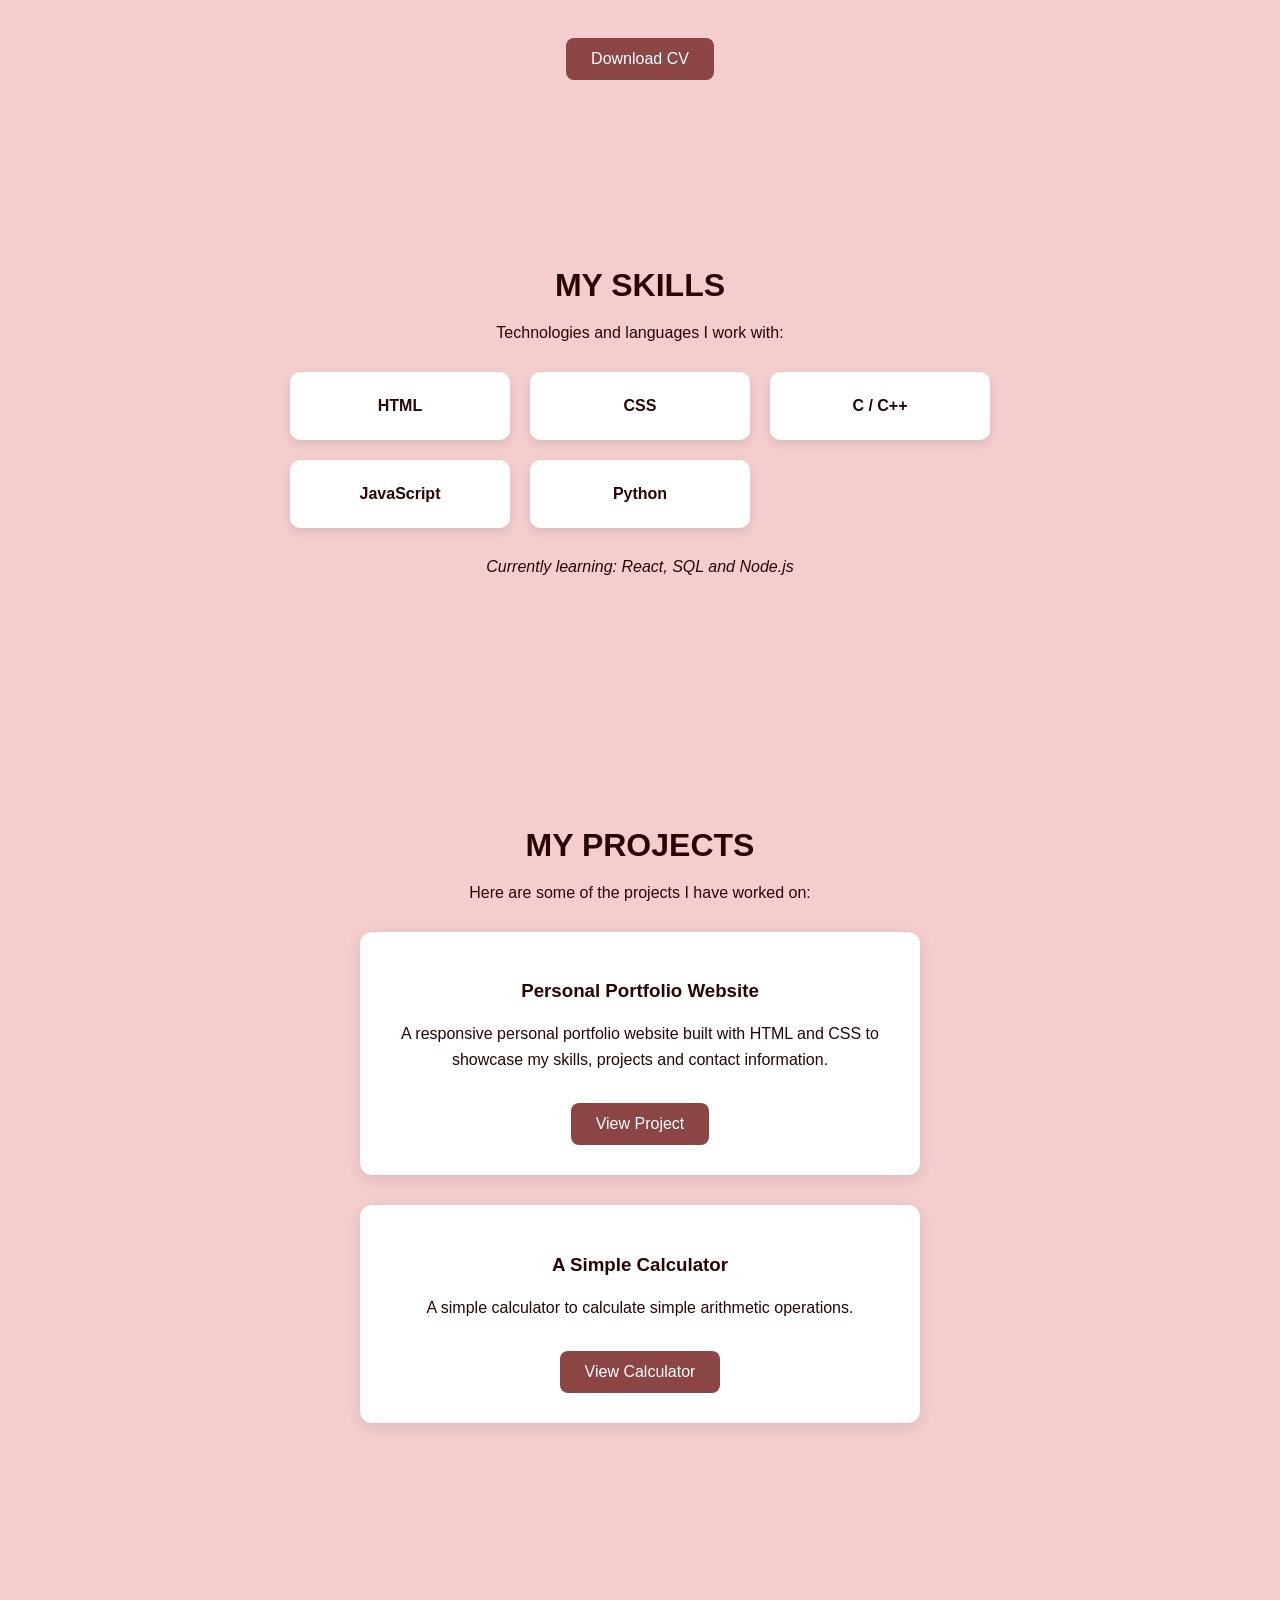
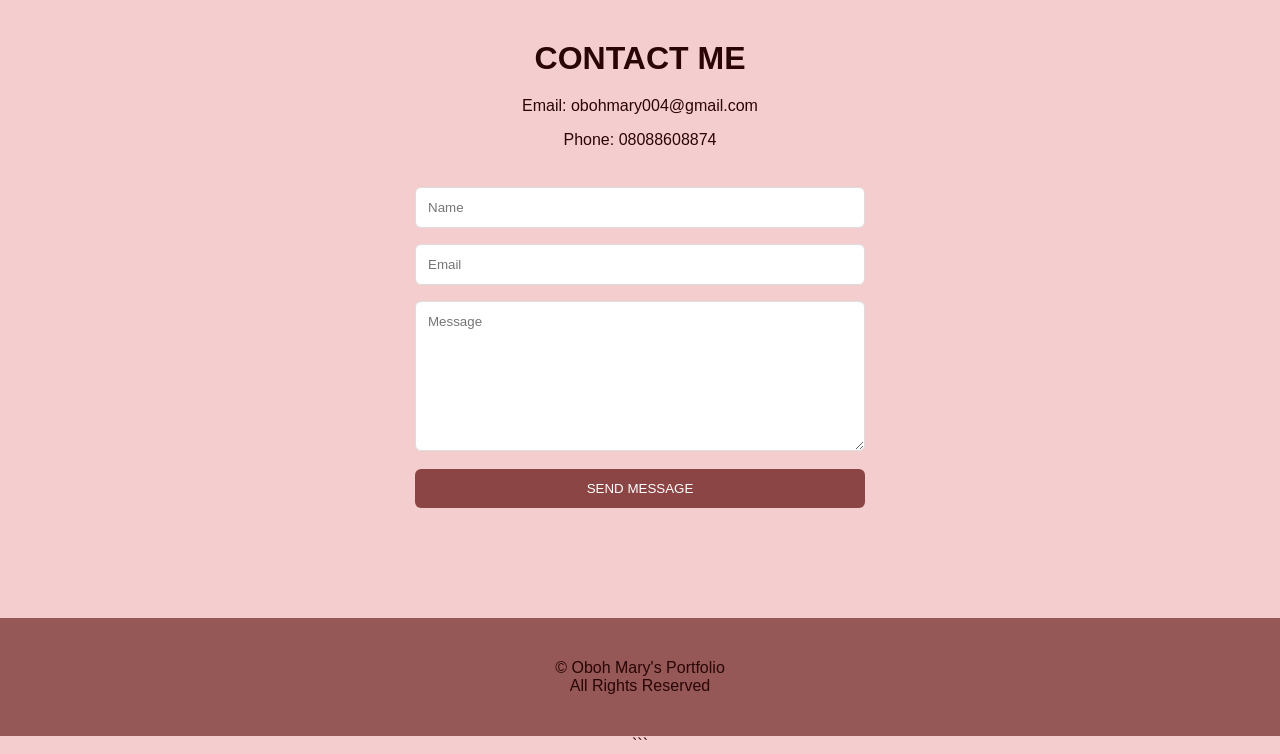
==== commit f10a0a9b: "Update index.html with new project details Added a new project section with a simple calculator proj" ====
--- a/index.html
+++ b/index.html
@@ -133,6 +133,20 @@
 
         </div>
 
+
+        <div class="project-card">
+
+            <h3>A Simple Calculator</h3>
+
+            <p>
+                A simple calculator to calculate simple arithmetic operations. 
+            </p>
+
+            <a href="calc.html" class="btn">View Calculator</a>
+
+        </div>
+
+
     </section>
 
 
